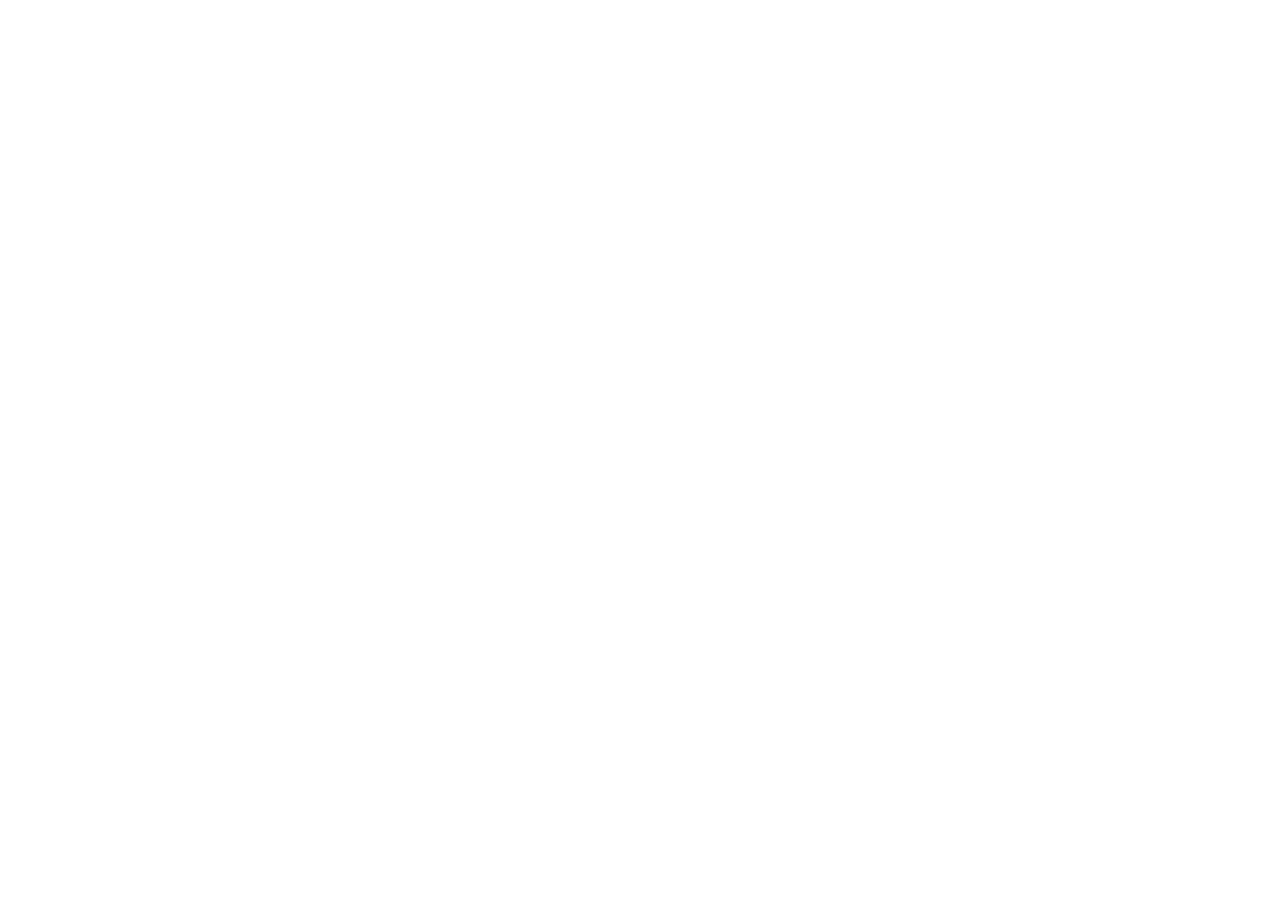
==== LA1/index.html @ 4b8e0425 "Add LA1" ====
<!DOCTYPE html>
<html lang="en">
  <head>
    <meta charset="UTF-8" />
    <meta http-equiv="X-UA-Compatible" content="IE=edge" />
    <meta name="viewport" content="width=device-width, initial-scale=1.0" />
    <title>Hamburger Rezept</title>
    <link rel="stylesheet" href="main.css" />
  </head>
  <body></body>
</html>
---- LA1/main.css ----
* {
  margin: 0;
  padding: 0;
  box-sizing: border-box;
}
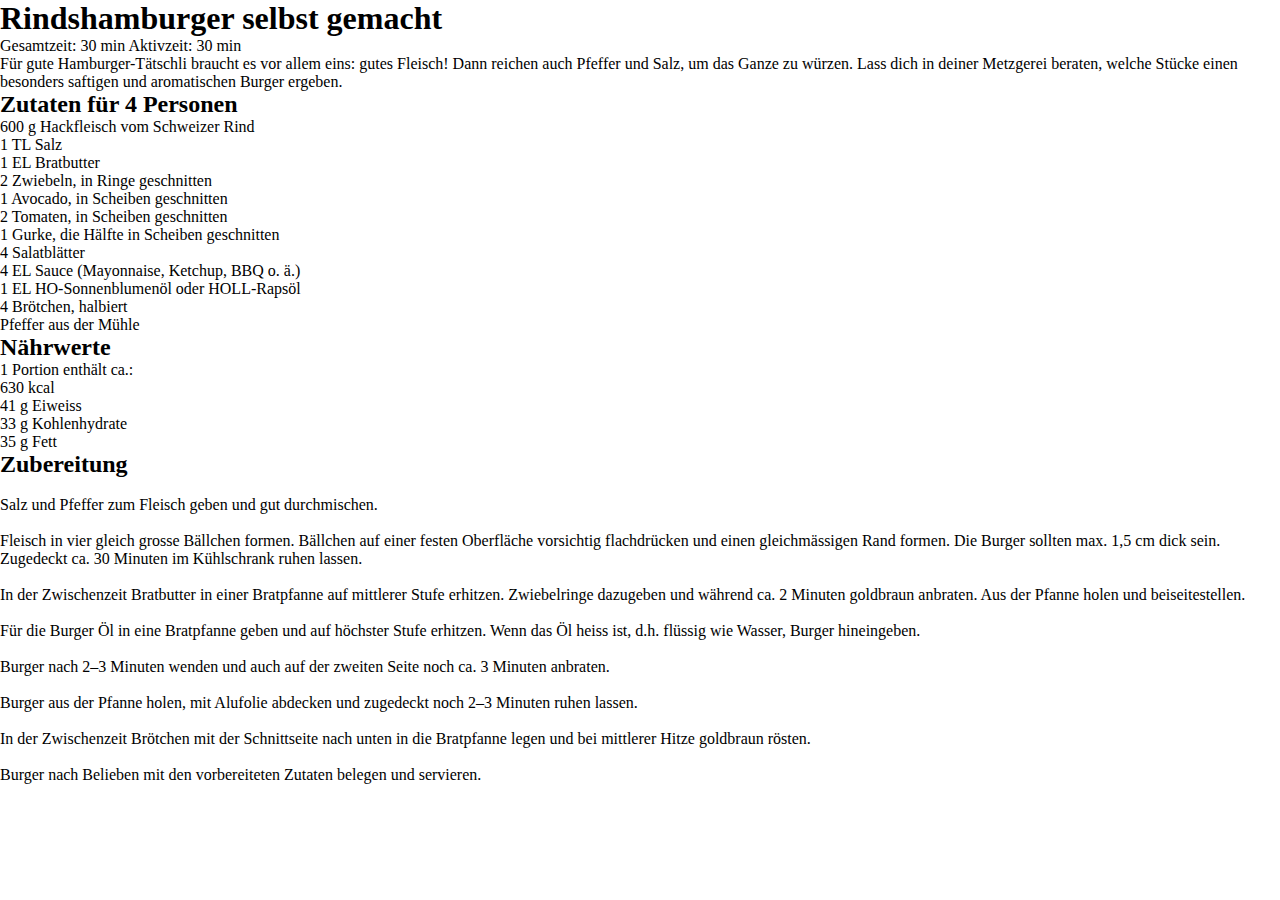
==== commit 2ef93e6a: "Update index.html in LA1" ====
--- a/LA1/index.html
+++ b/LA1/index.html
@@ -7,5 +7,159 @@
     <title>Hamburger Rezept</title>
     <link rel="stylesheet" href="main.css" />
   </head>
-  <body></body>
+  <body>
+    <h1>Rindshamburger selbst gemacht</h1>
+    <span>Gesamtzeit: 30 min</span>
+    <span>Aktivzeit: 30 min</span>
+    <p>
+      Für gute Hamburger-Tätschli braucht es vor allem eins: gutes Fleisch! Dann
+      reichen auch Pfeffer und Salz, um das Ganze zu würzen. Lass dich in deiner
+      Metzgerei beraten, welche Stücke einen besonders saftigen und aromatischen
+      Burger ergeben.
+    </p>
+
+    <h2>Zutaten für 4 Personen</h2>
+    <ul>
+      <li>
+        <span>600 g</span>
+        <span>Hackfleisch vom Schweizer Rind</span>
+      </li>
+      <li>
+        <span>1 TL</span>
+        <span>Salz</span>
+      </li>
+      <li>
+        <span>1 EL</span>
+        <span>Bratbutter</span>
+      </li>
+      <li>
+        <span>2 </span>
+        <span>Zwiebeln, in Ringe geschnitten</span>
+      </li>
+      <li>
+        <span>1 </span>
+        <span>Avocado, in Scheiben geschnitten</span>
+      </li>
+      <li>
+        <span>2 </span>
+        <span>Tomaten, in Scheiben geschnitten</span>
+      </li>
+      <li>
+        <span>1 </span>
+        <span>Gurke, die Hälfte in Scheiben geschnitten</span>
+      </li>
+      <li>
+        <span>4 </span>
+        <span>Salatblätter</span>
+      </li>
+      <li>
+        <span>4 EL</span>
+        <span>Sauce (Mayonnaise, Ketchup, BBQ o. ä.)</span>
+      </li>
+      <li>
+        <span>1 EL</span>
+        <span>HO-Sonnenblumenöl oder HOLL-Rapsöl</span>
+      </li>
+      <li>
+        <span>4 </span>
+        <span>Brötchen, halbiert</span>
+      </li>
+      <li>
+        <span></span>
+        <span>Pfeffer aus der Mühle</span>
+      </li>
+    </ul>
+
+    <h2>Nährwerte</h2>
+    <span>1 Portion enthält ca.:</span>
+    <ul>
+      <li>
+        <span>630</span>
+        <span>kcal</span>
+      </li>
+
+      <li>
+        <span>41 g</span>
+        <span>Eiweiss</span>
+      </li>
+
+      <li>
+        <span>33 g</span>
+        <span>Kohlenhydrate</span>
+      </li>
+
+      <li>
+        <span>35 g</span>
+        <span>Fett</span>
+      </li>
+    </ul>
+
+    <h2>Zubereitung</h2>
+    <ol>
+      <li>
+        <img src="" alt="" />
+        <p>Salz und Pfeffer zum Fleisch geben und gut durchmischen.</p>
+      </li>
+
+      <li>
+        <img src="" alt="" />
+        <p>
+          Fleisch in vier gleich grosse Bällchen formen. Bällchen auf einer
+          festen Oberfläche vorsichtig flachdrücken und einen gleichmässigen
+          Rand formen. Die Burger sollten max. 1,5 cm dick sein. Zugedeckt ca.
+          30 Minuten im Kühlschrank ruhen lassen.
+        </p>
+      </li>
+
+      <li>
+        <img src="" alt="" />
+        <p>
+          In der Zwischenzeit Bratbutter in einer Bratpfanne auf mittlerer Stufe
+          erhitzen. Zwiebelringe dazugeben und während ca. 2 Minuten goldbraun
+          anbraten. Aus der Pfanne holen und beiseitestellen.
+        </p>
+      </li>
+
+      <li>
+        <img src="" alt="" />
+        <p>
+          Für die Burger Öl in eine Bratpfanne geben und auf höchster Stufe
+          erhitzen. Wenn das Öl heiss ist, d.h. flüssig wie Wasser, Burger
+          hineingeben.
+        </p>
+      </li>
+
+      <li>
+        <img src="" alt="" />
+        <p>
+          Burger nach 2–3 Minuten wenden und auch auf der zweiten Seite noch ca.
+          3 Minuten anbraten.
+        </p>
+      </li>
+
+      <li>
+        <img src="" alt="" />
+        <p>
+          Burger aus der Pfanne holen, mit Alufolie abdecken und zugedeckt noch
+          2–3 Minuten ruhen lassen.
+        </p>
+      </li>
+
+      <li>
+        <img src="" alt="" />
+        <p>
+          In der Zwischenzeit Brötchen mit der Schnittseite nach unten in die
+          Bratpfanne legen und bei mittlerer Hitze goldbraun rösten.
+        </p>
+      </li>
+
+      <li>
+        <img src="" alt="" />
+        <p itemprop="text">
+          Burger nach Belieben mit den vorbereiteten Zutaten belegen und
+          servieren.
+        </p>
+      </li>
+    </ol>
+  </body>
 </html>
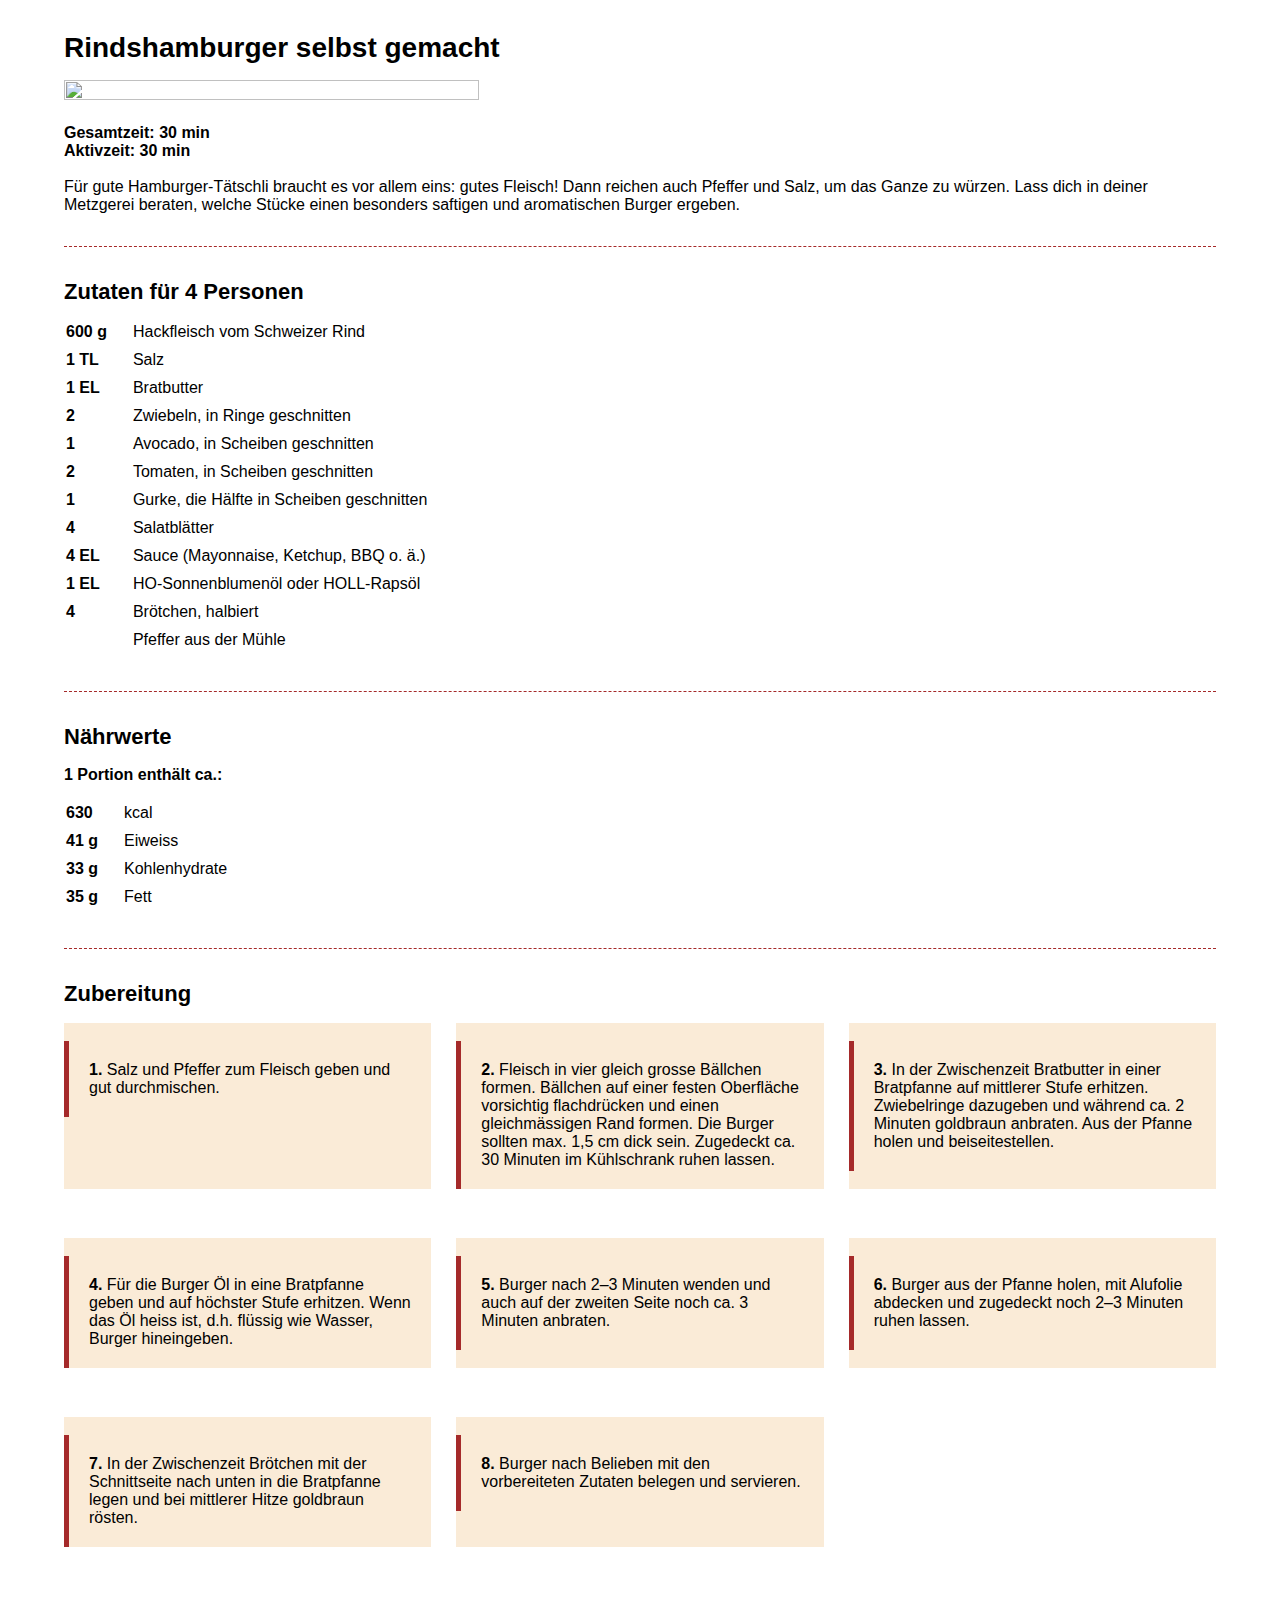
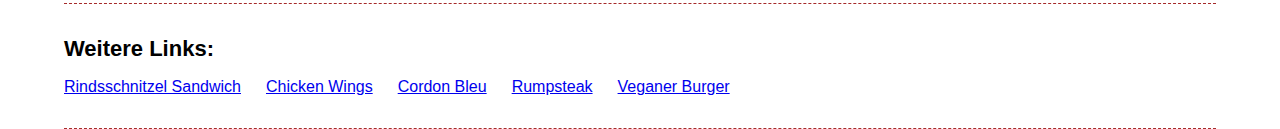
==== commit c1c86474: "Complete LA1" ====
--- a/LA1/index.html
+++ b/LA1/index.html
@@ -8,158 +8,214 @@
     <link rel="stylesheet" href="main.css" />
   </head>
   <body>
-    <h1>Rindshamburger selbst gemacht</h1>
-    <span>Gesamtzeit: 30 min</span>
-    <span>Aktivzeit: 30 min</span>
-    <p>
-      Für gute Hamburger-Tätschli braucht es vor allem eins: gutes Fleisch! Dann
-      reichen auch Pfeffer und Salz, um das Ganze zu würzen. Lass dich in deiner
-      Metzgerei beraten, welche Stücke einen besonders saftigen und aromatischen
-      Burger ergeben.
-    </p>
-
-    <h2>Zutaten für 4 Personen</h2>
-    <ul>
-      <li>
-        <span>600 g</span>
-        <span>Hackfleisch vom Schweizer Rind</span>
-      </li>
-      <li>
-        <span>1 TL</span>
-        <span>Salz</span>
-      </li>
-      <li>
-        <span>1 EL</span>
-        <span>Bratbutter</span>
-      </li>
-      <li>
-        <span>2 </span>
-        <span>Zwiebeln, in Ringe geschnitten</span>
-      </li>
-      <li>
-        <span>1 </span>
-        <span>Avocado, in Scheiben geschnitten</span>
-      </li>
-      <li>
-        <span>2 </span>
-        <span>Tomaten, in Scheiben geschnitten</span>
-      </li>
-      <li>
-        <span>1 </span>
-        <span>Gurke, die Hälfte in Scheiben geschnitten</span>
-      </li>
-      <li>
-        <span>4 </span>
-        <span>Salatblätter</span>
-      </li>
-      <li>
-        <span>4 EL</span>
-        <span>Sauce (Mayonnaise, Ketchup, BBQ o. ä.)</span>
-      </li>
-      <li>
-        <span>1 EL</span>
-        <span>HO-Sonnenblumenöl oder HOLL-Rapsöl</span>
-      </li>
-      <li>
-        <span>4 </span>
-        <span>Brötchen, halbiert</span>
-      </li>
-      <li>
-        <span></span>
-        <span>Pfeffer aus der Mühle</span>
-      </li>
-    </ul>
-
-    <h2>Nährwerte</h2>
-    <span>1 Portion enthält ca.:</span>
-    <ul>
-      <li>
-        <span>630</span>
-        <span>kcal</span>
-      </li>
-
-      <li>
-        <span>41 g</span>
-        <span>Eiweiss</span>
-      </li>
-
-      <li>
-        <span>33 g</span>
-        <span>Kohlenhydrate</span>
-      </li>
-
-      <li>
-        <span>35 g</span>
-        <span>Fett</span>
-      </li>
-    </ul>
-
-    <h2>Zubereitung</h2>
-    <ol>
-      <li>
-        <img src="" alt="" />
-        <p>Salz und Pfeffer zum Fleisch geben und gut durchmischen.</p>
-      </li>
-
-      <li>
-        <img src="" alt="" />
-        <p>
-          Fleisch in vier gleich grosse Bällchen formen. Bällchen auf einer
-          festen Oberfläche vorsichtig flachdrücken und einen gleichmässigen
-          Rand formen. Die Burger sollten max. 1,5 cm dick sein. Zugedeckt ca.
-          30 Minuten im Kühlschrank ruhen lassen.
-        </p>
-      </li>
-
-      <li>
-        <img src="" alt="" />
-        <p>
-          In der Zwischenzeit Bratbutter in einer Bratpfanne auf mittlerer Stufe
-          erhitzen. Zwiebelringe dazugeben und während ca. 2 Minuten goldbraun
-          anbraten. Aus der Pfanne holen und beiseitestellen.
-        </p>
-      </li>
-
-      <li>
-        <img src="" alt="" />
-        <p>
-          Für die Burger Öl in eine Bratpfanne geben und auf höchster Stufe
-          erhitzen. Wenn das Öl heiss ist, d.h. flüssig wie Wasser, Burger
-          hineingeben.
-        </p>
-      </li>
-
-      <li>
-        <img src="" alt="" />
-        <p>
-          Burger nach 2–3 Minuten wenden und auch auf der zweiten Seite noch ca.
-          3 Minuten anbraten.
-        </p>
-      </li>
-
-      <li>
-        <img src="" alt="" />
-        <p>
-          Burger aus der Pfanne holen, mit Alufolie abdecken und zugedeckt noch
-          2–3 Minuten ruhen lassen.
-        </p>
-      </li>
-
-      <li>
-        <img src="" alt="" />
-        <p>
-          In der Zwischenzeit Brötchen mit der Schnittseite nach unten in die
-          Bratpfanne legen und bei mittlerer Hitze goldbraun rösten.
-        </p>
-      </li>
-
-      <li>
-        <img src="" alt="" />
-        <p itemprop="text">
-          Burger nach Belieben mit den vorbereiteten Zutaten belegen und
-          servieren.
-        </p>
-      </li>
-    </ol>
+    <section>
+      <h1>Rindshamburger selbst gemacht</h1>
+      <img src="/LA1/img/cc1_step_by_step_9.jpeg" alt="" class="preview-img" />
+      <p><strong>Gesamtzeit: 30 min</strong></p>
+      <p><strong>Aktivzeit: 30 min</strong></p>
+      <br />
+      <p>
+        Für gute Hamburger-Tätschli braucht es vor allem eins: gutes Fleisch!
+        Dann reichen auch Pfeffer und Salz, um das Ganze zu würzen. Lass dich in
+        deiner Metzgerei beraten, welche Stücke einen besonders saftigen und
+        aromatischen Burger ergeben.
+      </p>
+    </section>
+
+    <section>
+      <h2>Zutaten für 4 Personen</h2>
+      <table>
+        <tr>
+          <th>600 g</th>
+          <th>Hackfleisch vom Schweizer Rind</th>
+        </tr>
+        <tr>
+          <th>1 TL</th>
+          <th>Salz</th>
+        </tr>
+        <tr>
+          <th>1 EL</th>
+          <th>Bratbutter</th>
+        </tr>
+        <tr>
+          <th>2</th>
+          <th>Zwiebeln, in Ringe geschnitten</th>
+        </tr>
+        <tr>
+          <th>1</th>
+          <th>Avocado, in Scheiben geschnitten</th>
+        </tr>
+        <tr>
+          <th>2</th>
+          <th>Tomaten, in Scheiben geschnitten</th>
+        </tr>
+        <tr>
+          <th>1</th>
+          <th>Gurke, die Hälfte in Scheiben geschnitten</th>
+        </tr>
+        <tr>
+          <th>4</th>
+          <th>Salatblätter</th>
+        </tr>
+        <tr>
+          <th>4 EL</th>
+          <th>Sauce (Mayonnaise, Ketchup, BBQ o. ä.)</th>
+        </tr>
+        <tr>
+          <th>1 EL</th>
+          <th>HO-Sonnenblumenöl oder HOLL-Rapsöl</th>
+        </tr>
+        <tr>
+          <th>4</th>
+          <th>Brötchen, halbiert</th>
+        </tr>
+        <tr>
+          <th></th>
+          <th>Pfeffer aus der Mühle</th>
+        </tr>
+      </table>
+    </section>
+
+    <section>
+      <h2>Nährwerte</h2>
+      <p><strong>1 Portion enthält ca.:</strong></p>
+      <br />
+      <table>
+        <tr>
+          <th>630</th>
+          <th>kcal</th>
+        </tr>
+
+        <tr>
+          <th>41 g</th>
+          <th>Eiweiss</th>
+        </tr>
+
+        <tr>
+          <th>33 g</th>
+          <th>Kohlenhydrate</th>
+        </tr>
+
+        <tr>
+          <th>35 g</th>
+          <th>Fett</th>
+        </tr>
+      </table>
+    </section>
+
+    <section>
+      <h2>Zubereitung</h2>
+      <ul class="steps">
+        <li class="card">
+          <img src="/LA1/img/cc1_step_by_step_2.jpeg" alt="" />
+          <p class="desc">
+            <strong>1.</strong> Salz und Pfeffer zum Fleisch geben und gut
+            durchmischen.
+          </p>
+        </li>
+
+        <li class="card">
+          <img src="/LA1/img/cc1_step_by_step_3.jpeg" alt="" />
+          <p class="desc">
+            <strong>2.</strong> Fleisch in vier gleich grosse Bällchen formen.
+            Bällchen auf einer festen Oberfläche vorsichtig flachdrücken und
+            einen gleichmässigen Rand formen. Die Burger sollten max. 1,5 cm
+            dick sein. Zugedeckt ca. 30 Minuten im Kühlschrank ruhen lassen.
+          </p>
+        </li>
+
+        <li class="card">
+          <img src="/LA1/img/cc1_step_by_step_4.jpeg" alt="" />
+          <p class="desc">
+            <strong>3.</strong> In der Zwischenzeit Bratbutter in einer
+            Bratpfanne auf mittlerer Stufe erhitzen. Zwiebelringe dazugeben und
+            während ca. 2 Minuten goldbraun anbraten. Aus der Pfanne holen und
+            beiseitestellen.
+          </p>
+        </li>
+
+        <li class="card">
+          <img src="/LA1/img/cc1_step_by_step_5.jpeg" alt="" />
+          <p class="desc">
+            <strong>4.</strong> Für die Burger Öl in eine Bratpfanne geben und
+            auf höchster Stufe erhitzen. Wenn das Öl heiss ist, d.h. flüssig wie
+            Wasser, Burger hineingeben.
+          </p>
+        </li>
+
+        <li class="card">
+          <img src="/LA1/img/cc1_step_by_step_6.jpeg" alt="" />
+          <p class="desc">
+            <strong>5.</strong> Burger nach 2–3 Minuten wenden und auch auf der
+            zweiten Seite noch ca. 3 Minuten anbraten.
+          </p>
+        </li>
+
+        <li class="card">
+          <img src="/LA1/img/cc1_step_by_step_7.jpeg" alt="" />
+          <p class="desc">
+            <strong>6.</strong> Burger aus der Pfanne holen, mit Alufolie
+            abdecken und zugedeckt noch 2–3 Minuten ruhen lassen.
+          </p>
+        </li>
+
+        <li class="card">
+          <img src="/LA1/img/cc1_step_by_step_8.jpeg" alt="" />
+          <p class="desc">
+            <strong>7.</strong> In der Zwischenzeit Brötchen mit der
+            Schnittseite nach unten in die Bratpfanne legen und bei mittlerer
+            Hitze goldbraun rösten.
+          </p>
+        </li>
+
+        <li class="card">
+          <img src="/LA1/img/cc1_step_by_step_9.jpeg" alt="" />
+          <p class="desc">
+            <strong>8.</strong> Burger nach Belieben mit den vorbereiteten
+            Zutaten belegen und servieren.
+          </p>
+        </li>
+      </ul>
+    </section>
+    <section>
+      <h2>Weitere Links:</h2>
+      <ul class="links">
+        <li>
+          <a
+            href="https://migusto.migros.ch/de/rezepte/rindsschnitzel-sandwich"
+            target="_blank"
+            >Rindsschnitzel Sandwich</a
+          >
+        </li>
+        <li>
+          <a
+            href="https://www.gutekueche.at/chicken-wings-mit-honig-rezept-12236"
+            target="_blank"
+            >Chicken Wings</a
+          >
+        </li>
+        <li>
+          <a
+            href="https://www.swissmilk.ch/de/rezepte-kochideen/rezepte/LM200703_10/cordon-bleu/?gclid=CjwKCAjwv-GUBhAzEiwASUMm4ghfu2aPROHrBllTtSd9TwiU_BQDnU8QD5vAIS4pCDTyHLr-40mS9hoCgb4QAvD_BwE&gclsrc=aw.ds"
+            target="_blank"
+            >Cordon Bleu</a
+          >
+        </li>
+        <li>
+          <a
+            href="https://www.kochbar.de/rezept/513277/Medium-Rumpsteak.html"
+            target="_blank"
+            >Rumpsteak</a
+          >
+        </li>
+        <li>
+          <a
+            href="https://biancazapatka.com/de/das-beste-vegane-burger-rezept/"
+            target="_blank"
+            >Veganer Burger</a
+          >
+        </li>
+      </ul>
+    </section>
   </body>
 </html>
--- a/LA1/main.css
+++ b/LA1/main.css
@@ -3,3 +3,81 @@
   padding: 0;
   box-sizing: border-box;
 }
+
+body {
+  font-size: 100%;
+  font-family: Poppins, 'Neue Helvetica', Helvetica, Arial, sans-serif;
+  font-weight: 400;
+  color: #000;
+  background: white;
+}
+
+h1 {
+  margin-bottom: 16px;
+  font-size: 1.75rem;
+  font-family: Poppins, 'Neue Helvetica', Helvetica, Arial, sans-serif;
+  font-weight: 600;
+}
+
+h2 {
+  margin-bottom: 16px;
+  font-size: 1.375rem;
+  font-family: Poppins, 'Neue Helvetica', Helvetica, Arial, sans-serif;
+  font-weight: 600;
+}
+
+section {
+  width: 90%;
+  margin: 0 auto;
+  padding: 32px 0;
+  border-bottom: 1px dashed brown;
+}
+
+table {
+  text-align: left;
+}
+
+th {
+  padding: 0 24px 8px 0;
+}
+
+th:last-child {
+  font-weight: normal;
+}
+
+ul {
+  list-style: none;
+}
+
+.card {
+  width: 100%;
+  margin-bottom: 24px;
+  background: antiquewhite;
+}
+
+img {
+  width: 100%;
+}
+
+.preview-img {
+  width: 60%;
+  height: 60%;
+  margin-bottom: 20px;
+}
+
+.desc {
+  padding: 20px;
+  border-left: 5px solid brown;
+}
+
+.steps {
+  list-style: none;
+  display: grid;
+  gap: 25px;
+  grid-template-columns: repeat(auto-fit, minmax(300px, 1fr));
+}
+
+.links {
+  display: flex;
+  gap: 25px;
+}
